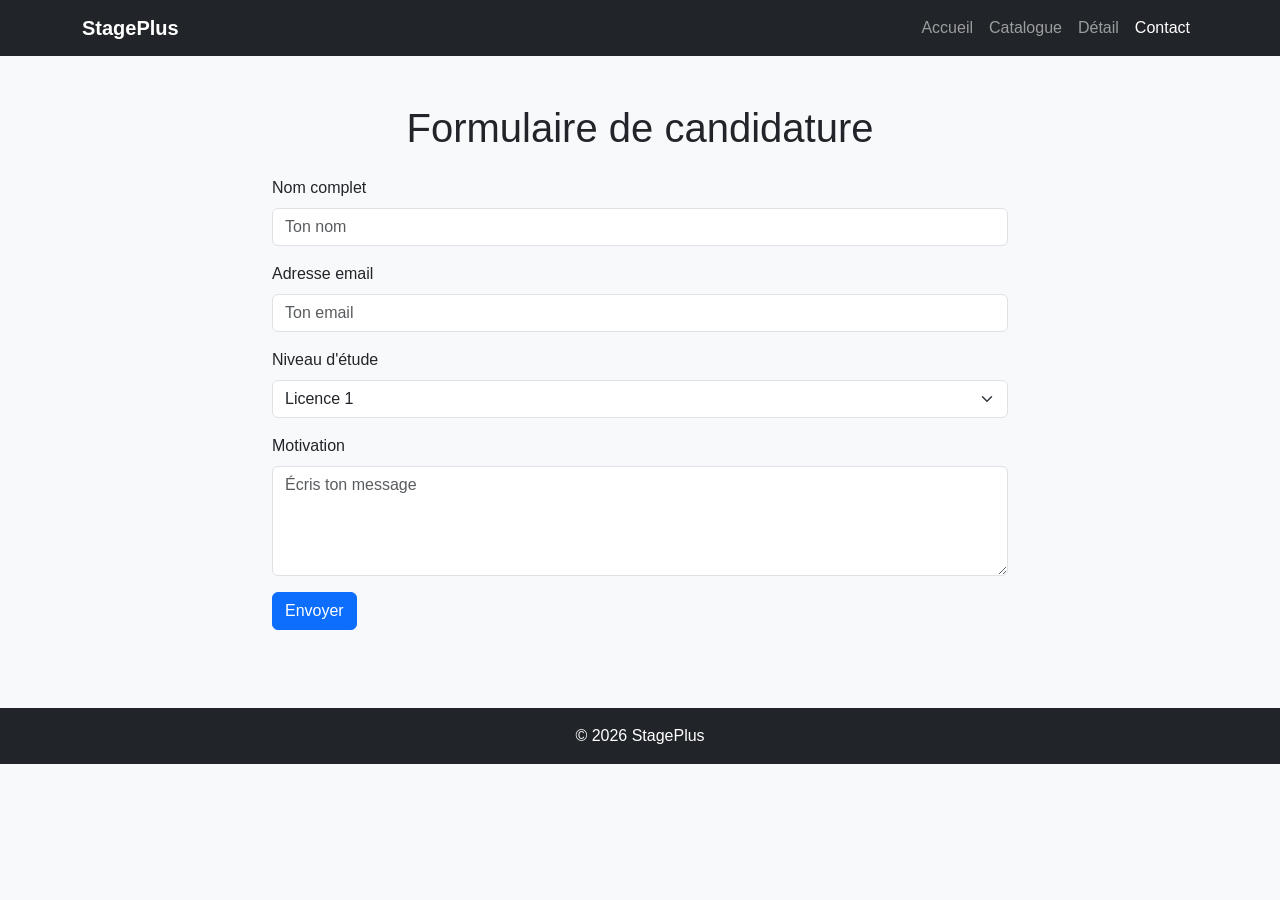
==== contact.html @ 89564816 "commit projet de site responsive avec l'aide de bootstaps." ====
<!DOCTYPE html>
<html lang="fr">
<head>
  <meta charset="UTF-8">
  <meta name="viewport" content="width=device-width, initial-scale=1.0">
  <title>StagePlus - Contact</title>
  <link href="https://cdn.jsdelivr.net/npm/bootstrap@5.3.2/dist/css/bootstrap.min.css" rel="stylesheet">
  <link rel="stylesheet" href="css/style.css">
</head>
<body>

<nav class="navbar navbar-expand-lg navbar-dark bg-dark">
  <div class="container">
    <a class="navbar-brand" href="index.html">StagePlus</a>
    <button class="navbar-toggler" type="button" data-bs-toggle="collapse" data-bs-target="#menu">
      <span class="navbar-toggler-icon"></span>
    </button>
    <div class="collapse navbar-collapse" id="menu">
      <ul class="navbar-nav ms-auto">
        <li class="nav-item"><a class="nav-link" href="index.html">Accueil</a></li>
        <li class="nav-item"><a class="nav-link" href="catalogue.html">Catalogue</a></li>
        <li class="nav-item"><a class="nav-link" href="detail.html">Détail</a></li>
        <li class="nav-item"><a class="nav-link active" href="contact.html">Contact</a></li>
      </ul>
    </div>
  </div>
</nav>

<main class="py-5">
  <div class="container">
    <h1 class="text-center mb-4">Formulaire de candidature</h1>

    <div class="row justify-content-center">
      <div class="col-md-8">
        <form>
          <div class="mb-3">
            <label class="form-label">Nom complet</label>
            <input type="text" class="form-control" placeholder="Ton nom">
          </div>

          <div class="mb-3">
            <label class="form-label">Adresse email</label>
            <input type="email" class="form-control" placeholder="Ton email">
          </div>

          <div class="mb-3">
            <label class="form-label">Niveau d'étude</label>
            <select class="form-select">
              <option>Licence 1</option>
              <option>Licence 2</option>
              <option>Licence 3</option>
            </select>
          </div>

          <div class="mb-3">
            <label class="form-label">Motivation</label>
            <textarea class="form-control" rows="4" placeholder="Écris ton message"></textarea>
          </div>

          <button type="submit" class="btn btn-primary">Envoyer</button>
        </form>
      </div>
    </div>
  </div>
</main>

<footer class="bg-dark text-white text-center p-3">
  <p class="mb-0">© 2026 StagePlus</p>
</footer>

<script src="https://cdn.jsdelivr.net/npm/bootstrap@5.3.2/dist/js/bootstrap.bundle.min.js"></script>
<script src="js/script.js"></script>
</body>
</html>
---- css/style.css ----
body {
  font-family: Arial, sans-serif;
  background-color: #f8f9fa;
}

.navbar-brand {
  font-weight: bold;
}

section {
  margin-bottom: 20px;
}

.carousel-item img {
  height: 250px;
  object-fit: cover;
}

.card {
  border: none;
  border-radius: 12px;
  box-shadow: 0 4px 12px rgba(0, 0, 0, 0.08);
  transition: transform 0.3s ease, box-shadow 0.3s ease;
}

.card:hover {
  transform: translateY(-5px);
  box-shadow: 0 8px 20px rgba(0, 0, 0, 0.12);
}

img {
  border-radius: 10px;
}

/* Ajustement parfait des images dans le carrousel */
.carousel-custom-img {
    width: 100%;        /* Force l'image à prendre toute la largeur du bloc */
    height: 100%;       /* Force l'image à prendre les 250px de hauteur du bloc parent */
    object-fit: cover;  /* Remplit l'espace sans JAMAIS étirer ni déformer l'image */
    object-position: center; /* Reste bien centrée sur le milieu de la photo */
}

.bg-secondary {
  border-radius: 10px;
}

footer {
  margin-top: 30px;
}
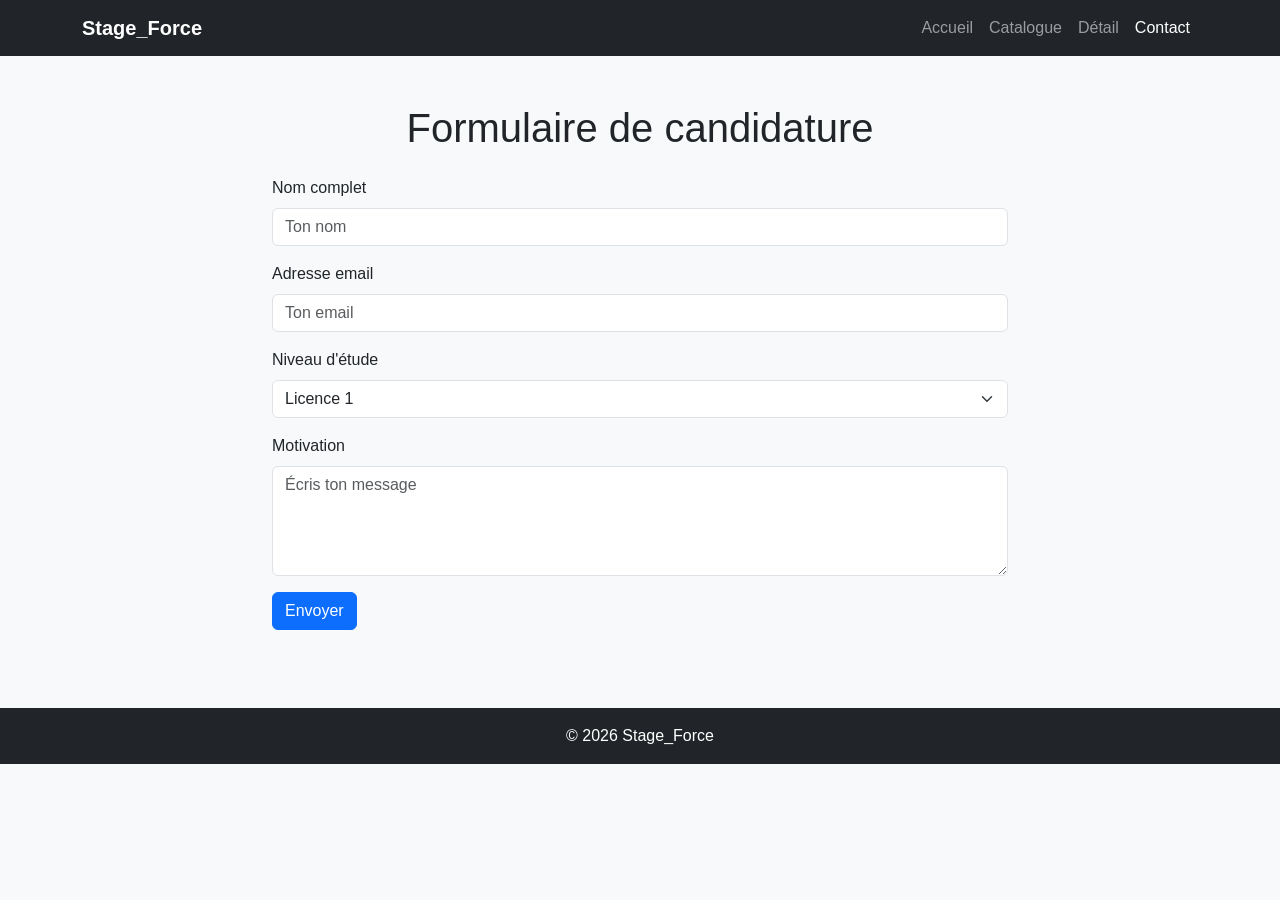
==== commit 96c86c84: "commit Modification" ====
--- a/contact.html
+++ b/contact.html
@@ -3,7 +3,7 @@
 <head>
   <meta charset="UTF-8">
   <meta name="viewport" content="width=device-width, initial-scale=1.0">
-  <title>StagePlus - Contact</title>
+  <title>Stage_Force - Contact</title>
   <link href="https://cdn.jsdelivr.net/npm/bootstrap@5.3.2/dist/css/bootstrap.min.css" rel="stylesheet">
   <link rel="stylesheet" href="css/style.css">
 </head>
@@ -11,7 +11,7 @@
 
 <nav class="navbar navbar-expand-lg navbar-dark bg-dark">
   <div class="container">
-    <a class="navbar-brand" href="index.html">StagePlus</a>
+    <a class="navbar-brand" href="index.html">Stage_Force</a>
     <button class="navbar-toggler" type="button" data-bs-toggle="collapse" data-bs-target="#menu">
       <span class="navbar-toggler-icon"></span>
     </button>
@@ -65,7 +65,7 @@
 </main>
 
 <footer class="bg-dark text-white text-center p-3">
-  <p class="mb-0">© 2026 StagePlus</p>
+  <p class="mb-0">© 2026 Stage_Force</p>
 </footer>
 
 <script src="https://cdn.jsdelivr.net/npm/bootstrap@5.3.2/dist/js/bootstrap.bundle.min.js"></script>
